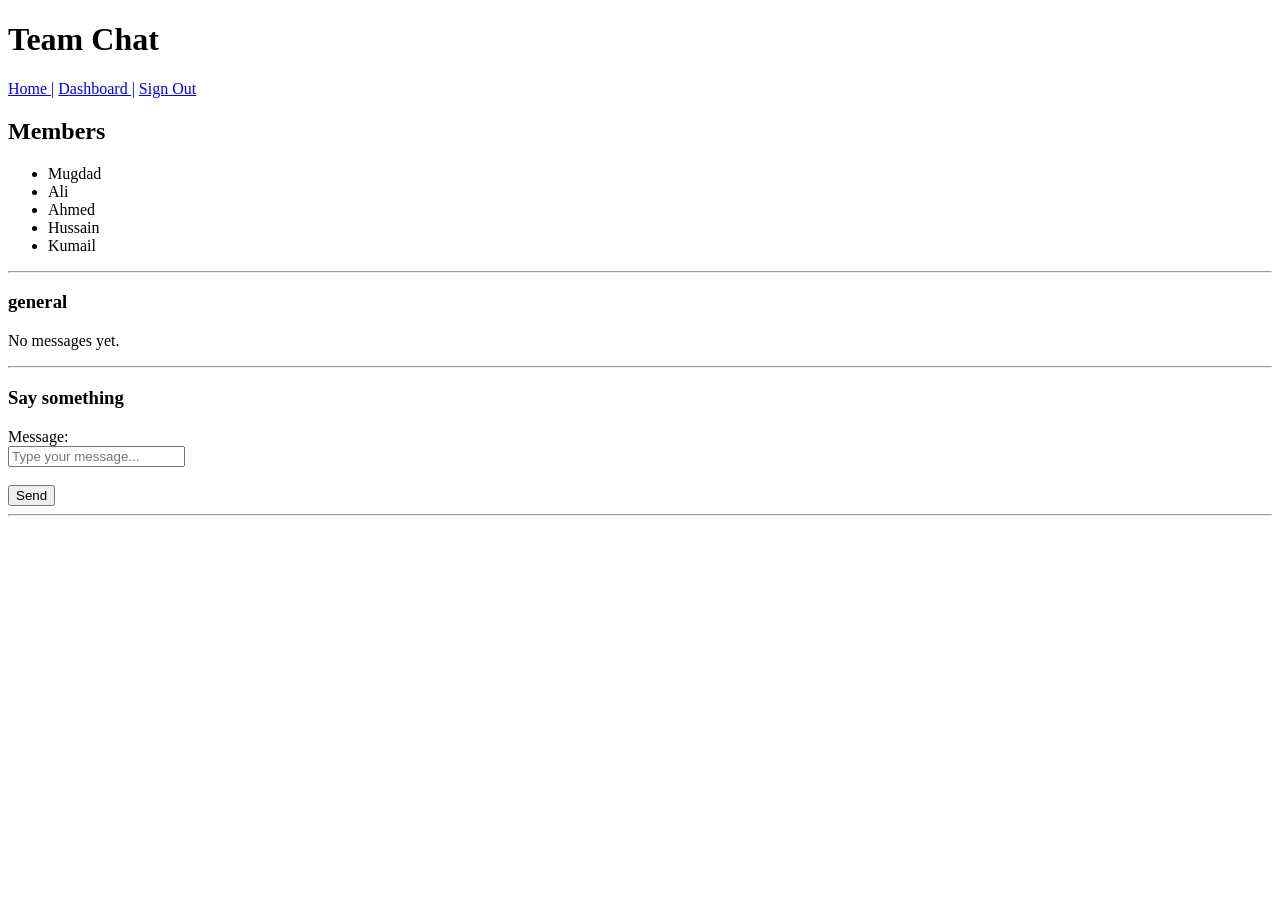
==== chat.html @ 4ef93382 "docs: warn that auth forms must move to POST, fix nav + README drift The signin form uses method="ge" ====
<!DOCTYPE html>
<html lang="en">
<head>
    <meta charset="UTF-8">
    <title>Project Management - Team Chat</title>
</head>
<body>
    <header>
        <h1>Team Chat</h1>
        <nav>
<a href="home.html">Home |</a>
<a href="dashboard.html">Dashboard |</a>
<a href="index.html">Sign Out</a>
        </nav>
    </header>

    <main>
        <section>
            <h2>Members</h2>
            <ul>
                <li>Mugdad</li>
                <li>Ali</li>
                <li>Ahmed</li>
                <li>Hussain</li>
                <li>Kumail</li>
            </ul>
        </section>

        <hr>

        <section>
            <h3>general</h3>
            <p>No messages yet.</p>
        </section>

        <hr>

        <section>
            <h3>Say something</h3>
            <form action="chat.html" method="get">
                <label for="msg">Message:</label><br>
                <input type="text" id="msg" name="msg" required placeholder="Type your message..."><br><br>
                <input type="submit" value="Send">
            </form>
        </section>
    </main>

    <footer>
        <hr>
    </footer>
</body>
</html>
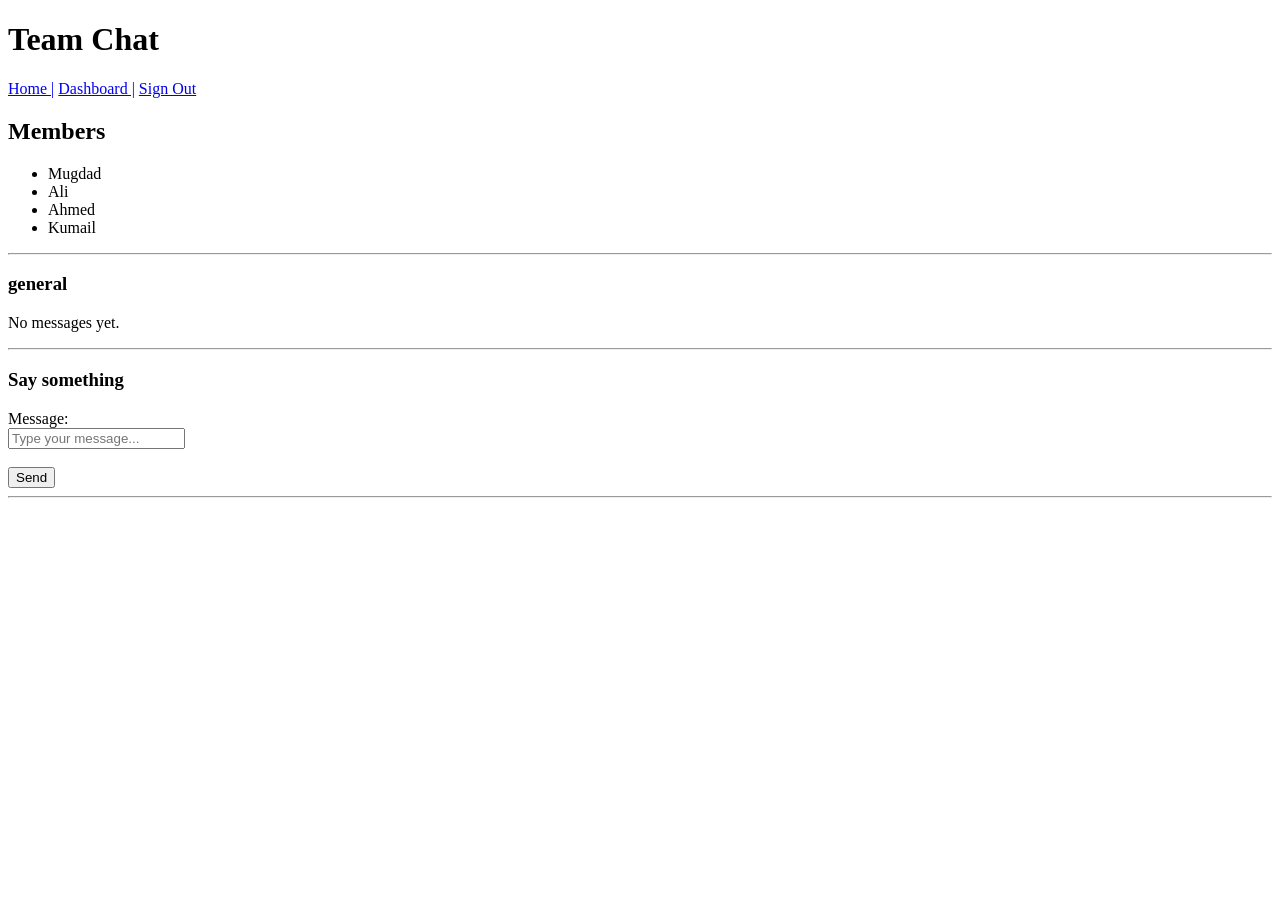
==== commit 2a092515: "docs: start M2/M3 and drop one member from the markup" ====
--- a/chat.html
+++ b/chat.html
@@ -21,7 +21,6 @@
                 <li>Mugdad</li>
                 <li>Ali</li>
                 <li>Ahmed</li>
-                <li>Hussain</li>
                 <li>Kumail</li>
             </ul>
         </section>
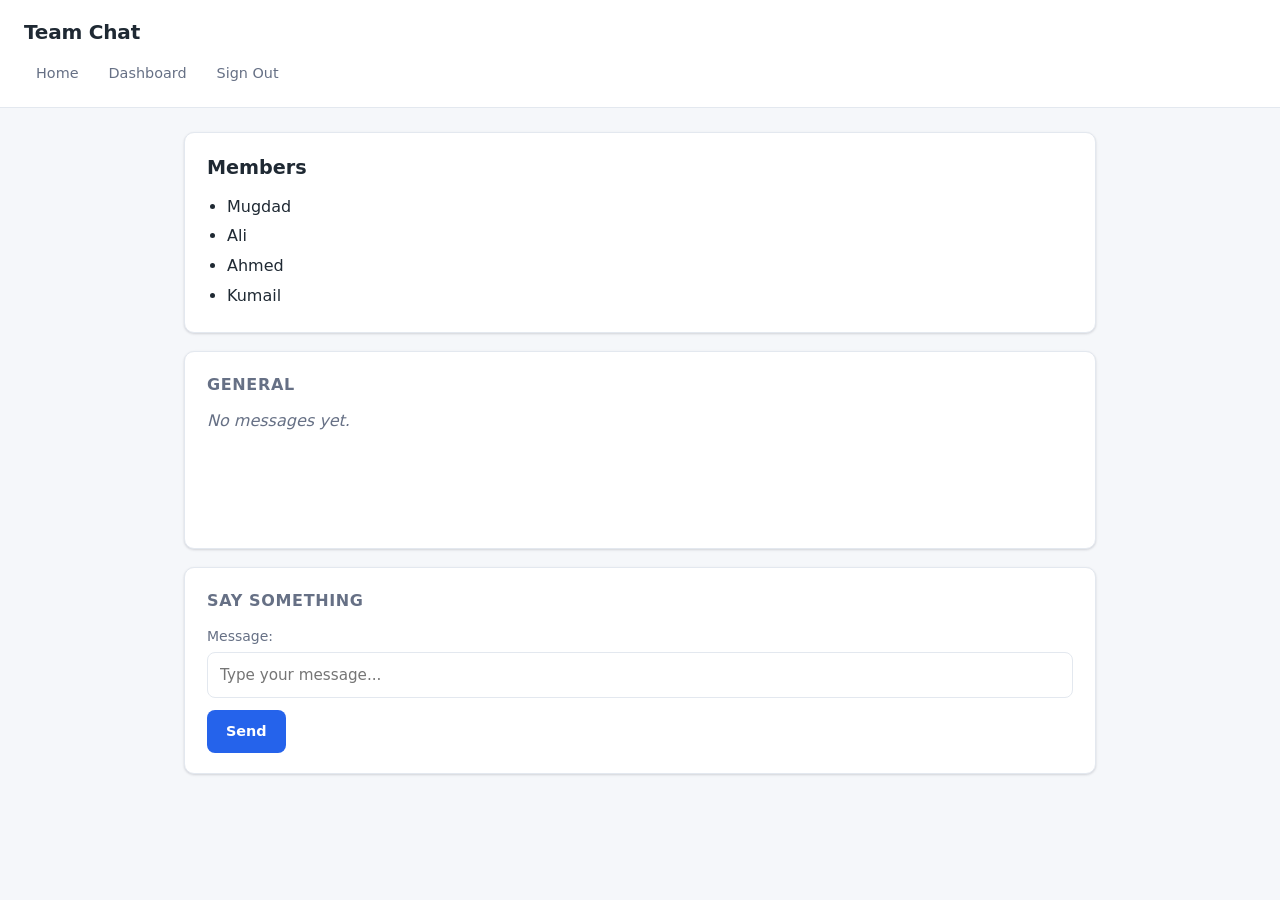
==== commit 6654f648: "feat: add shared stylesheet and vanilla js behaviours (M2+M3)" ====
--- a/chat.html
+++ b/chat.html
@@ -3,13 +3,15 @@
 <head>
     <meta charset="UTF-8">
     <title>Project Management - Team Chat</title>
+    <link rel="stylesheet" href="css/style.css">
+    <script src="js/app.js" defer></script>
 </head>
 <body>
     <header>
         <h1>Team Chat</h1>
         <nav>
-<a href="home.html">Home |</a>
-<a href="dashboard.html">Dashboard |</a>
+<a href="home.html">Home</a>
+<a href="dashboard.html">Dashboard</a>
 <a href="index.html">Sign Out</a>
         </nav>
     </header>
@@ -29,14 +31,14 @@
 
         <section>
             <h3>general</h3>
-            <p>No messages yet.</p>
+            <div id="feed" class="feed"><p class="empty">No messages yet.</p></div>
         </section>
 
         <hr>
 
         <section>
             <h3>Say something</h3>
-            <form action="chat.html" method="get">
+            <form id="chat-form" action="chat.html" method="get">
                 <label for="msg">Message:</label><br>
                 <input type="text" id="msg" name="msg" required placeholder="Type your message..."><br><br>
                 <input type="submit" value="Send">
--- a/css/style.css
+++ b/css/style.css
@@ -0,0 +1,448 @@
+/* Project Management Site — shared stylesheet
+   M2 (CSS) milestone. One file, no framework, no build step. */
+
+:root {
+    --bg: #f5f7fa;
+    --surface: #ffffff;
+    --text: #1f2933;
+    --muted: #667085;
+    --border: #e3e8ef;
+    --accent: #2563eb;
+    --accent-dark: #1d4ed8;
+    --accent-soft: #eaf0ff;
+    --ok: #15803d;
+    --ok-soft: #e7f6ec;
+    --warn: #b45309;
+    --warn-soft: #fdf3e3;
+    --danger: #b42318;
+    --radius: 10px;
+    --shadow: 0 1px 2px rgba(16, 24, 40, .06), 0 1px 3px rgba(16, 24, 40, .10);
+}
+
+* {
+    box-sizing: border-box;
+}
+
+html {
+    -webkit-text-size-adjust: 100%;
+}
+
+body {
+    margin: 0;
+    background: var(--bg);
+    color: var(--text);
+    font-family: system-ui, -apple-system, "Segoe UI", Roboto, Arial, sans-serif;
+    font-size: 16px;
+    line-height: 1.6;
+}
+
+/* ---------- header and navigation ---------- */
+
+header {
+    background: var(--surface);
+    border-bottom: 1px solid var(--border);
+    padding: 16px 24px;
+}
+
+header h1 {
+    margin: 0 0 8px;
+    font-size: 1.25rem;
+    letter-spacing: -.01em;
+}
+
+nav {
+    display: flex;
+    flex-wrap: wrap;
+    gap: 6px;
+}
+
+nav a {
+    display: inline-block;
+    padding: 6px 12px;
+    border-radius: 999px;
+    color: var(--muted);
+    text-decoration: none;
+    font-size: .9rem;
+    font-weight: 500;
+    transition: background .15s, color .15s;
+}
+
+nav a:hover {
+    background: var(--accent-soft);
+    color: var(--accent-dark);
+}
+
+nav a[aria-current="page"] {
+    background: var(--accent);
+    color: #fff;
+}
+
+/* ---------- page shell ---------- */
+
+main {
+    max-width: 960px;
+    margin: 0 auto;
+    padding: 24px;
+}
+
+section {
+    background: var(--surface);
+    border: 1px solid var(--border);
+    border-radius: var(--radius);
+    box-shadow: var(--shadow);
+    padding: 20px 22px;
+    margin-bottom: 18px;
+}
+
+h2 {
+    margin: 0 0 10px;
+    font-size: 1.2rem;
+}
+
+h3 {
+    margin: 0 0 10px;
+    font-size: 1rem;
+    color: var(--muted);
+    text-transform: uppercase;
+    letter-spacing: .04em;
+}
+
+p {
+    margin: 0 0 10px;
+}
+
+p:last-child,
+ul:last-child {
+    margin-bottom: 0;
+}
+
+/* section dividers are structural, the cards already separate content */
+hr {
+    display: none;
+}
+
+a {
+    color: var(--accent);
+}
+
+a:hover {
+    color: var(--accent-dark);
+}
+
+/* ---------- lists ---------- */
+
+ul {
+    margin: 0 0 10px;
+    padding-left: 20px;
+}
+
+li {
+    margin-bottom: 4px;
+}
+
+.notifications li,
+.quick-actions li {
+    list-style: none;
+    display: flex;
+    align-items: center;
+    justify-content: space-between;
+    gap: 12px;
+    padding: 8px 0;
+    border-bottom: 1px solid var(--border);
+}
+
+.notifications li:last-child,
+.quick-actions li:last-child {
+    border-bottom: 0;
+}
+
+.notifications li.is-read {
+    color: var(--muted);
+    text-decoration: line-through;
+}
+
+/* ---------- forms ---------- */
+
+fieldset {
+    border: 0;
+    padding: 0;
+    margin: 0 0 18px;
+}
+
+legend {
+    font-weight: 600;
+    font-size: .95rem;
+    padding: 0;
+    margin-bottom: 10px;
+}
+
+/* the mockup uses <br> for layout; the stylesheet owns spacing now */
+form br {
+    display: none;
+}
+
+form label {
+    display: block;
+    font-size: .875rem;
+    font-weight: 500;
+    color: var(--muted);
+    margin: 12px 0 4px;
+}
+
+input[type="text"],
+input[type="email"],
+input[type="password"],
+input[type="search"],
+select,
+textarea {
+    width: 100%;
+    padding: 10px 12px;
+    font: inherit;
+    font-size: .95rem;
+    color: var(--text);
+    background: #fff;
+    border: 1px solid var(--border);
+    border-radius: 8px;
+    transition: border-color .15s, box-shadow .15s;
+}
+
+input:focus,
+select:focus,
+textarea:focus {
+    outline: none;
+    border-color: var(--accent);
+    box-shadow: 0 0 0 3px rgba(37, 99, 235, .18);
+}
+
+input[type="submit"],
+input[type="reset"],
+button,
+.btn {
+    display: inline-block;
+    font: inherit;
+    font-size: .9rem;
+    font-weight: 600;
+    padding: 9px 18px;
+    margin: 12px 8px 0 0;
+    border-radius: 8px;
+    border: 1px solid transparent;
+    cursor: pointer;
+    text-decoration: none;
+    transition: background .15s, border-color .15s, color .15s;
+}
+
+input[type="submit"],
+button,
+.btn {
+    background: var(--accent);
+    color: #fff;
+}
+
+input[type="submit"]:hover,
+button:hover,
+.btn:hover {
+    background: var(--accent-dark);
+}
+
+input[type="reset"],
+.btn-secondary {
+    background: #fff;
+    color: var(--text);
+    border-color: var(--border);
+}
+
+input[type="reset"]:hover,
+.btn-secondary:hover {
+    background: #f2f4f7;
+}
+
+.btn-small {
+    padding: 4px 10px;
+    font-size: .78rem;
+    margin: 0;
+}
+
+/* inline validation messages */
+.field-error {
+    display: block;
+    margin-top: 4px;
+    font-size: .8rem;
+    color: var(--danger);
+}
+
+input.is-invalid,
+select.is-invalid {
+    border-color: var(--danger);
+}
+
+/* ---------- tables ---------- */
+
+.table-wrap {
+    overflow-x: auto;
+}
+
+table {
+    width: 100%;
+    border-collapse: collapse;
+    font-size: .9rem;
+}
+
+th,
+td {
+    text-align: left;
+    padding: 10px 12px;
+    border-bottom: 1px solid var(--border);
+    white-space: nowrap;
+}
+
+th {
+    font-size: .78rem;
+    text-transform: uppercase;
+    letter-spacing: .04em;
+    color: var(--muted);
+    background: #f9fafb;
+}
+
+tbody tr:hover {
+    background: #f9fafb;
+}
+
+/* progress bars drawn by js/app.js */
+.progress {
+    display: flex;
+    align-items: center;
+    gap: 8px;
+    min-width: 120px;
+}
+
+.progress-track {
+    flex: 1;
+    height: 8px;
+    background: #eef1f6;
+    border-radius: 999px;
+    overflow: hidden;
+}
+
+.progress-fill {
+    height: 100%;
+    width: 0;
+    background: var(--accent);
+    border-radius: 999px;
+    transition: width .4s ease;
+}
+
+.progress-fill.is-done {
+    background: var(--ok);
+}
+
+.progress-value {
+    font-size: .78rem;
+    color: var(--muted);
+    min-width: 34px;
+    text-align: right;
+}
+
+/* stat list on the dashboard */
+.stats {
+    display: grid;
+    grid-template-columns: repeat(auto-fit, minmax(150px, 1fr));
+    gap: 12px;
+    list-style: none;
+    padding: 0;
+    margin: 0;
+}
+
+.stats li {
+    background: #f9fafb;
+    border: 1px solid var(--border);
+    border-radius: 8px;
+    padding: 12px;
+    margin: 0;
+    font-size: .85rem;
+    color: var(--muted);
+}
+
+.stats strong {
+    display: block;
+    font-size: 1.4rem;
+    color: var(--text);
+}
+
+/* ---------- chat ---------- */
+
+.feed {
+    display: flex;
+    flex-direction: column;
+    gap: 10px;
+    min-height: 120px;
+}
+
+.message {
+    background: #f9fafb;
+    border: 1px solid var(--border);
+    border-radius: 8px;
+    padding: 8px 12px;
+    max-width: 80%;
+}
+
+.message .meta {
+    display: block;
+    font-size: .72rem;
+    color: var(--muted);
+    margin-bottom: 2px;
+}
+
+.message.is-mine {
+    align-self: flex-end;
+    background: var(--accent-soft);
+    border-color: #c7d7ff;
+}
+
+.empty {
+    color: var(--muted);
+    font-style: italic;
+}
+
+/* ---------- footer ---------- */
+
+footer {
+    max-width: 960px;
+    margin: 0 auto;
+    padding: 8px 24px 32px;
+    color: var(--muted);
+    font-size: .82rem;
+    text-align: center;
+}
+
+footer hr {
+    display: none;
+}
+
+footer a {
+    color: var(--muted);
+}
+
+/* ---------- small screens ---------- */
+
+@media (max-width: 640px) {
+    header {
+        padding: 14px 16px;
+    }
+
+    main {
+        padding: 16px;
+    }
+
+    section {
+        padding: 16px;
+        border-radius: 8px;
+    }
+
+    nav a {
+        padding: 5px 10px;
+    }
+
+    .message {
+        max-width: 100%;
+    }
+}
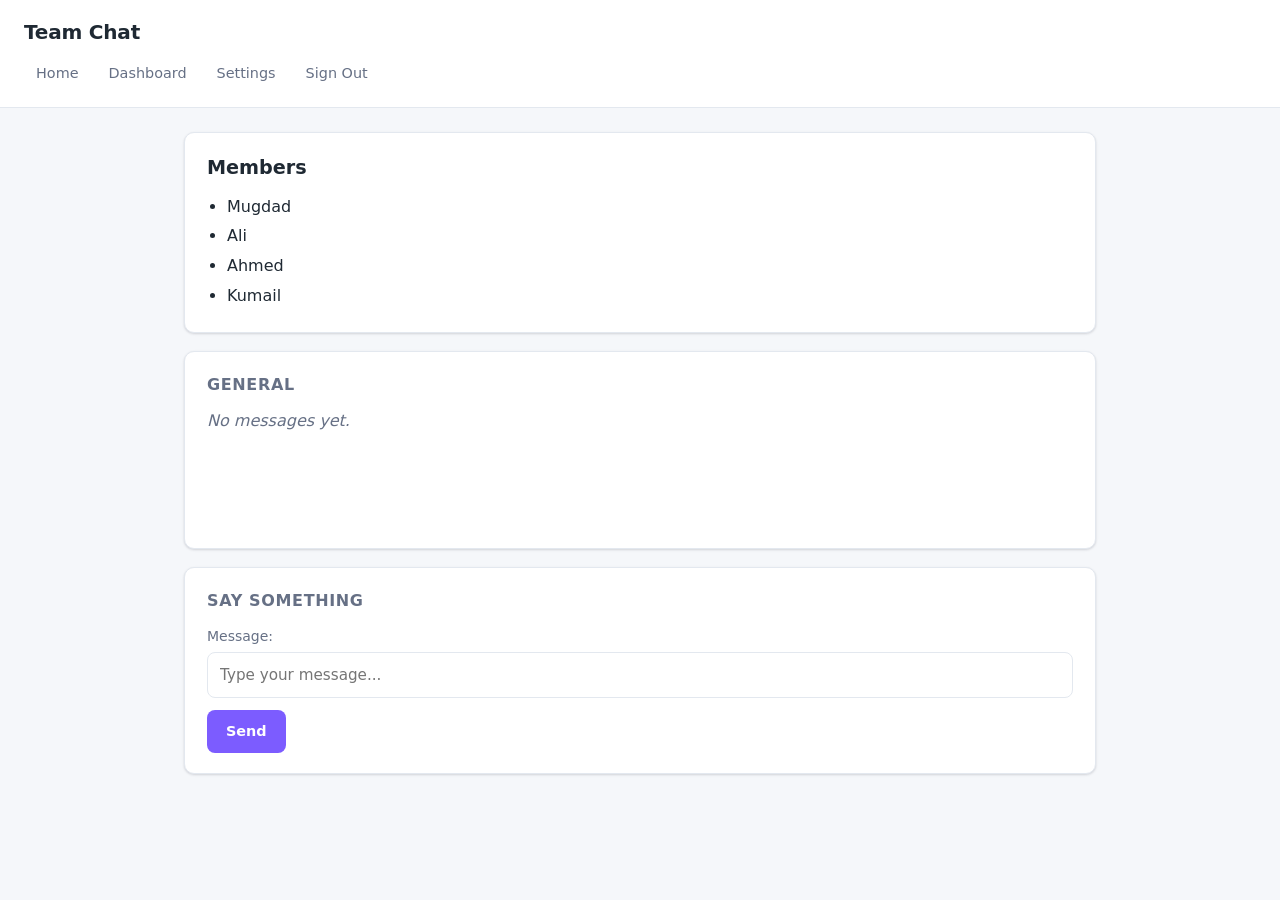
==== commit 6d609b38: "home re write" ====
--- a/chat.html
+++ b/chat.html
@@ -12,6 +12,7 @@
         <nav>
 <a href="home.html">Home</a>
 <a href="dashboard.html">Dashboard</a>
+<a href="settings.html">Settings</a>
 <a href="index.html">Sign Out</a>
         </nav>
     </header>
@@ -38,7 +39,7 @@
 
         <section>
             <h3>Say something</h3>
-            <form id="chat-form" action="chat.html" method="get">
+            <form id="chat-form" action="chat.html" method="get" novalidate>
                 <label for="msg">Message:</label><br>
                 <input type="text" id="msg" name="msg" required placeholder="Type your message..."><br><br>
                 <input type="submit" value="Send">
--- a/css/style.css
+++ b/css/style.css
@@ -7,9 +7,9 @@
     --text: #1f2933;
     --muted: #667085;
     --border: #e3e8ef;
-    --accent: #2563eb;
-    --accent-dark: #1d4ed8;
-    --accent-soft: #eaf0ff;
+    --accent: #7c5cff;
+    --accent-dark: #6841e8;
+    --accent-soft: #f0ebff;
     --ok: #15803d;
     --ok-soft: #e7f6ec;
     --warn: #b45309;
@@ -375,9 +375,13 @@
     flex-direction: column;
     gap: 10px;
     min-height: 120px;
+    max-height: 340px;
+    overflow-y: auto;
+    padding-right: 4px;
 }
 
 .message {
+    flex: 0 0 auto;
     background: #f9fafb;
     border: 1px solid var(--border);
     border-radius: 8px;
@@ -395,7 +399,7 @@
 .message.is-mine {
     align-self: flex-end;
     background: var(--accent-soft);
-    border-color: #c7d7ff;
+    border-color: #d9c9ff;
 }
 
 .empty {
@@ -446,3 +450,706 @@
         max-width: 100%;
     }
 }
+
+/* ---------- home: backgrounds and dashboard-on-home layout ---------- */
+
+body.home-page {
+    background-color: #f5f8ff;
+    background-image:
+        repeating-linear-gradient(135deg, rgba(255, 255, 255, .55) 0 1px, transparent 1px 26px),
+        radial-gradient(circle at 10% 12%, rgba(124, 92, 255, .16), transparent 34rem),
+        radial-gradient(circle at 92% 4%, rgba(219, 39, 119, .10), transparent 30rem),
+        linear-gradient(135deg, #f6f3ff 0%, #f8fafc 45%, #fdf2f8 100%);
+    background-attachment: fixed;
+}
+
+body.home-page header {
+    position: sticky;
+    top: 0;
+    z-index: 10;
+    background: rgba(255, 255, 255, .86);
+    backdrop-filter: blur(10px);
+    border-bottom-color: rgba(255, 255, 255, .8);
+}
+
+.role-badge {
+    display: inline-block;
+    margin-left: 8px;
+    padding: 2px 10px;
+    border-radius: 999px;
+    background: var(--accent-soft);
+    color: var(--accent-dark);
+    font-size: .7rem;
+    font-weight: 700;
+    text-transform: uppercase;
+    letter-spacing: .06em;
+    vertical-align: middle;
+}
+
+.home-main {
+    max-width: 1200px;
+}
+
+.hero {
+    position: relative;
+    overflow: hidden;
+    padding: 34px 36px;
+    margin-bottom: 20px;
+    border: 0;
+    border-radius: 18px;
+    color: #fff;
+    background: linear-gradient(120deg, #4c1d95 0%, #7c3aed 55%, #db2777 100%);
+    box-shadow: 0 18px 40px rgba(76, 29, 149, .24);
+}
+
+.hero::after {
+    content: "";
+    position: absolute;
+    inset: 0;
+    background-image: radial-gradient(rgba(255, 255, 255, .28) 1px, transparent 1px);
+    background-size: 18px 18px;
+    opacity: .4;
+    pointer-events: none;
+}
+
+.hero > * {
+    position: relative;
+    z-index: 1;
+}
+
+.hero h2 {
+    margin: 4px 0 8px;
+    font-size: clamp(1.6rem, 4vw, 2.3rem);
+}
+
+.hero p {
+    max-width: 62ch;
+    color: rgba(255, 255, 255, .9);
+}
+
+.eyebrow {
+    margin: 0;
+    font-size: .72rem;
+    font-weight: 700;
+    text-transform: uppercase;
+    letter-spacing: .16em;
+    opacity: .8;
+}
+
+.hero .btn-secondary {
+    background: rgba(255, 255, 255, .14);
+    border-color: rgba(255, 255, 255, .5);
+    color: #fff;
+}
+
+.hero .btn-secondary:hover {
+    background: rgba(255, 255, 255, .26);
+}
+
+.home-grid {
+    display: grid;
+    grid-template-columns: minmax(0, 1.55fr) minmax(300px, 1fr);
+    gap: 20px;
+    align-items: start;
+}
+
+.home-col {
+    display: flex;
+    flex-direction: column;
+    gap: 20px;
+}
+
+.home-grid section {
+    margin-bottom: 0;
+}
+
+.card-head {
+    display: flex;
+    align-items: center;
+    justify-content: space-between;
+    flex-wrap: wrap;
+    gap: 10px;
+    margin-bottom: 14px;
+}
+
+.card-head h3 {
+    margin: 0;
+}
+
+.card-head > a {
+    font-size: .82rem;
+    font-weight: 600;
+    text-decoration: none;
+}
+
+.updates-actions {
+    margin-top: 18px;
+    padding-top: 14px;
+    border-top: 1px solid var(--border);
+}
+
+.chat-form {
+    display: flex;
+    gap: 8px;
+    margin-top: 14px;
+}
+
+.chat-form input {
+    flex: 1 1 auto;
+    min-width: 0;
+}
+
+.chat-form button {
+    flex: 0 0 auto;
+    margin: 0;
+}
+
+.sr-only {
+    position: absolute;
+    width: 1px;
+    height: 1px;
+    padding: 0;
+    margin: -1px;
+    overflow: hidden;
+    clip: rect(0, 0, 0, 0);
+    white-space: nowrap;
+    border: 0;
+}
+
+.role-switch {
+    display: inline-flex;
+    gap: 2px;
+    padding: 3px;
+    border-radius: 999px;
+    background: #eef1f6;
+}
+
+.role-btn {
+    margin: 0;
+    padding: 4px 12px;
+    border: 0;
+    border-radius: 999px;
+    background: transparent;
+    color: var(--muted);
+    font-size: .78rem;
+    font-weight: 600;
+}
+
+.role-btn:hover {
+    background: rgba(255, 255, 255, .7);
+    color: var(--accent-dark);
+}
+
+.role-btn.is-active {
+    background: #fff;
+    color: var(--accent-dark);
+    box-shadow: var(--shadow);
+}
+
+.demo-note {
+    margin: -4px 0 14px;
+    font-size: .78rem;
+    color: var(--muted);
+}
+
+.locked-note {
+    padding: 10px 12px;
+    border-radius: 8px;
+    background: var(--warn-soft);
+    color: var(--warn);
+    font-size: .85rem;
+}
+
+.inline-note {
+    margin: 10px 0 0;
+    font-size: .82rem;
+    color: var(--ok);
+}
+
+.member-list {
+    list-style: none;
+    padding: 0;
+    margin: 14px 0 0;
+}
+
+.member-list li {
+    display: flex;
+    align-items: center;
+    justify-content: space-between;
+    gap: 10px;
+    margin: 0;
+    padding: 8px 0;
+    border-bottom: 1px solid var(--border);
+}
+
+.member-list li:last-child {
+    border-bottom: 0;
+}
+
+.tag {
+    padding: 2px 9px;
+    border-radius: 999px;
+    background: var(--accent-soft);
+    color: var(--accent-dark);
+    font-size: .7rem;
+    font-weight: 700;
+    text-transform: uppercase;
+    letter-spacing: .05em;
+}
+
+.tag.owner {
+    background: #f3e8ff;
+    color: #7e22ce;
+}
+
+[hidden] {
+    display: none !important;
+}
+
+@media (max-width: 900px) {
+    .home-grid {
+        grid-template-columns: 1fr;
+    }
+}
+
+@media (max-width: 640px) {
+    .hero {
+        padding: 24px 20px;
+        border-radius: 12px;
+    }
+
+    .home-grid,
+    .home-col {
+        gap: 14px;
+    }
+
+    .chat-form {
+        flex-wrap: wrap;
+    }
+
+    .chat-form button {
+        width: 100%;
+    }
+}
+
+/* ---------- settings: theme switch ---------- */
+
+.settings-card {
+    max-width: 640px;
+}
+
+.settings-card > p {
+    color: var(--muted);
+}
+
+.theme-switch {
+    display: inline-flex;
+    gap: 6px;
+    padding: 5px;
+    margin: 6px 0 14px;
+    border-radius: 12px;
+    background: #eef1f6;
+}
+
+.theme-btn {
+    margin: 0;
+    padding: 9px 20px;
+    border: 1px solid transparent;
+    border-radius: 8px;
+    background: transparent;
+    color: var(--muted);
+    font-size: .9rem;
+    font-weight: 600;
+}
+
+.theme-btn:hover {
+    background: rgba(255, 255, 255, .7);
+    color: var(--accent-dark);
+}
+
+.theme-btn.is-active {
+    background: var(--surface);
+    border-color: var(--border);
+    color: var(--accent-dark);
+    box-shadow: var(--shadow);
+}
+
+/* ---------- dark theme: reuse the same tokens ---------- */
+
+body[data-theme="dark"] {
+    --bg: #0b1220;
+    --surface: #141d2e;
+    --text: #e6edf7;
+    --muted: #9aa8bd;
+    --border: #27334a;
+    --accent: #a78bfa;
+    --accent-dark: #c4b5fd;
+    --accent-soft: #2a2150;
+    --ok: #4ade80;
+    --ok-soft: #14301f;
+    --warn: #fbbf24;
+    --warn-soft: #35280d;
+    --danger: #f87171;
+    --shadow: 0 1px 2px rgba(0, 0, 0, .3), 0 8px 24px rgba(0, 0, 0, .18);
+}
+
+body[data-theme="dark"] input[type="text"],
+body[data-theme="dark"] input[type="email"],
+body[data-theme="dark"] input[type="password"],
+body[data-theme="dark"] input[type="search"],
+body[data-theme="dark"] select,
+body[data-theme="dark"] textarea {
+    background: #111c2e;
+    border-color: #2a3852;
+    color: var(--text);
+}
+
+body[data-theme="dark"] input[type="reset"],
+body[data-theme="dark"] .btn-secondary {
+    background: #1b273b;
+    color: var(--text);
+    border-color: #2a3852;
+}
+
+body[data-theme="dark"] input[type="reset"]:hover,
+body[data-theme="dark"] .btn-secondary:hover {
+    background: #24324a;
+}
+
+body[data-theme="dark"] table th,
+body[data-theme="dark"] tbody tr:hover,
+body[data-theme="dark"] .stats li,
+body[data-theme="dark"] .message {
+    background: #1a2539;
+}
+
+body[data-theme="dark"] .progress-track,
+body[data-theme="dark"] .role-switch,
+body[data-theme="dark"] .theme-switch {
+    background: #1f2b40;
+}
+
+body[data-theme="dark"] .message.is-mine {
+    background: #172b4d;
+    border-color: #4c3d7a;
+}
+
+body[data-theme="dark"] .role-btn.is-active,
+body[data-theme="dark"] .theme-btn.is-active,
+body[data-theme="dark"] .role-btn:hover,
+body[data-theme="dark"] .theme-btn:hover {
+    background: #26344a;
+    color: #dbeafe;
+}
+
+body[data-theme="dark"] .tag.owner {
+    background: #34264d;
+    color: #e9d5ff;
+}
+
+body[data-theme="dark"] .hero {
+    background: linear-gradient(120deg, #2e1065 0%, #6d28d9 55%, #9d174d 100%);
+}
+
+body[data-theme="dark"].home-page {
+    background-color: #0b1220;
+    background-image:
+        repeating-linear-gradient(135deg, rgba(255, 255, 255, .03) 0 1px, transparent 1px 26px),
+        radial-gradient(circle at 10% 12%, rgba(167, 139, 250, .16), transparent 34rem),
+        radial-gradient(circle at 92% 4%, rgba(219, 39, 119, .10), transparent 30rem),
+        linear-gradient(135deg, #0b1220 0%, #141026 45%, #1c1020 100%);
+}
+
+body[data-theme="dark"].home-page header {
+    background: rgba(20, 29, 46, .88);
+    border-bottom-color: rgba(255, 255, 255, .08);
+}
+
+/* ---------- workspace shell: sidebar + topbar ---------- */
+
+.app-shell {
+    display: flex;
+    min-height: 100vh;
+}
+
+.sidebar {
+    flex: 0 0 240px;
+    width: 240px;
+    display: flex;
+    flex-direction: column;
+    gap: 18px;
+    padding: 20px 14px;
+    background: linear-gradient(180deg, #241547 0%, #150e29 100%);
+    color: #efe9ff;
+}
+
+.workspace {
+    display: flex;
+    align-items: center;
+    gap: 10px;
+    padding: 8px;
+    border-radius: 10px;
+    background: rgba(255, 255, 255, .07);
+}
+
+.workspace-mark {
+    flex: 0 0 auto;
+    display: grid;
+    place-items: center;
+    width: 36px;
+    height: 36px;
+    border-radius: 9px;
+    background: linear-gradient(135deg, #8b5cf6, #ec4899);
+    color: #fff;
+    font-size: .85rem;
+    font-weight: 800;
+}
+
+.workspace-name {
+    min-width: 0;
+    font-size: .9rem;
+    font-weight: 700;
+    line-height: 1.2;
+}
+
+.workspace-name small {
+    display: block;
+    font-size: .72rem;
+    font-weight: 500;
+    color: #b9a8dd;
+}
+
+.side-nav {
+    display: flex;
+    flex-direction: column;
+    gap: 4px;
+}
+
+.side-nav a {
+    display: flex;
+    align-items: center;
+    gap: 10px;
+    padding: 9px 12px;
+    border-radius: 8px;
+    color: #cbbde9;
+    font-size: .9rem;
+    font-weight: 500;
+    text-decoration: none;
+}
+
+.side-nav a::before {
+    content: "";
+    flex: 0 0 auto;
+    width: 9px;
+    height: 9px;
+    border: 2px solid currentColor;
+    border-radius: 3px;
+    opacity: .75;
+}
+
+.side-nav a:hover {
+    background: rgba(255, 255, 255, .08);
+    color: #fff;
+}
+
+.side-nav a[aria-current="page"] {
+    background: linear-gradient(90deg, #7c5cff, #a855f7);
+    color: #fff;
+    box-shadow: 0 6px 16px rgba(124, 92, 255, .35);
+}
+
+.sidebar-foot {
+    margin-top: auto;
+}
+
+.sidebar-foot a {
+    padding: 8px 12px;
+    border-radius: 8px;
+    color: #b9a8dd;
+    font-size: .85rem;
+    text-decoration: none;
+}
+
+.sidebar-foot a:hover {
+    background: rgba(255, 255, 255, .08);
+    color: #fff;
+}
+
+.app-body {
+    flex: 1 1 auto;
+    min-width: 0;
+}
+
+.topbar {
+    position: sticky;
+    top: 0;
+    z-index: 10;
+    display: flex;
+    align-items: center;
+    justify-content: space-between;
+    flex-wrap: wrap;
+    gap: 12px;
+    padding: 14px 26px;
+}
+
+.topbar h1 {
+    margin: 0;
+    font-size: 1rem;
+}
+
+.topbar-actions {
+    display: flex;
+    align-items: center;
+    gap: 12px;
+}
+
+.search-pill {
+    padding: 7px 14px;
+    border: 1px solid var(--border);
+    border-radius: 999px;
+    background: var(--bg);
+    color: var(--muted);
+    font-size: .85rem;
+}
+
+.topbar .btn-small {
+    margin: 0;
+}
+
+.avatar {
+    display: grid;
+    place-items: center;
+    width: 34px;
+    height: 34px;
+    border-radius: 50%;
+    background: linear-gradient(135deg, #8b5cf6, #ec4899);
+    color: #fff;
+    font-size: .85rem;
+    font-weight: 700;
+    text-decoration: none;
+}
+
+/* compact priority list with status pills */
+
+.task-cards {
+    list-style: none;
+    padding: 0;
+    margin: 0;
+}
+
+.task-card {
+    display: flex;
+    align-items: center;
+    flex-wrap: wrap;
+    gap: 10px 12px;
+    margin: 0;
+    padding: 11px 0;
+    border-bottom: 1px solid var(--border);
+}
+
+.task-card:last-child {
+    border-bottom: 0;
+}
+
+.task-check {
+    flex: 0 0 auto;
+    width: 18px;
+    height: 18px;
+    border: 2px solid var(--border);
+    border-radius: 50%;
+}
+
+.task-card.is-complete .task-check {
+    position: relative;
+    border-color: var(--ok);
+    background: var(--ok);
+}
+
+.task-card.is-complete .task-check::after {
+    content: "\2713";
+    position: absolute;
+    inset: 0;
+    color: #fff;
+    font-size: 11px;
+    line-height: 14px;
+    text-align: center;
+}
+
+.task-card > div {
+    flex: 1 1 180px;
+    min-width: 0;
+}
+
+.task-card strong {
+    display: block;
+    font-size: .9rem;
+}
+
+.task-card small {
+    display: block;
+    font-size: .75rem;
+    color: var(--muted);
+}
+
+.status,
+.priority {
+    display: inline-flex;
+    align-items: center;
+    padding: 3px 10px;
+    border-radius: 999px;
+    font-size: .7rem;
+    font-weight: 800;
+    letter-spacing: .04em;
+    text-transform: uppercase;
+    white-space: nowrap;
+}
+
+.status.todo { background: #eef1f6; color: #667085; }
+.status.progress { background: #fef0cf; color: #b45309; }
+.status.done { background: var(--ok-soft); color: var(--ok); }
+.priority.high { background: #ffe4e6; color: #be123c; }
+.priority.medium { background: #fef3c7; color: #b45309; }
+.priority.low { background: #e0f2fe; color: #0369a1; }
+
+.date-chip {
+    display: inline-block;
+    padding: 4px 11px;
+    border-radius: 999px;
+    background: rgba(255, 255, 255, .16);
+    font-size: .75rem;
+    font-weight: 600;
+}
+
+body[data-theme="dark"] .status.todo { background: #263349; color: #b6c2d6; }
+body[data-theme="dark"] .status.progress { background: #3b2f16; color: #fcd34d; }
+body[data-theme="dark"] .status.done { background: #14301f; color: #4ade80; }
+body[data-theme="dark"] .priority.high { background: #461c2b; color: #fda4af; }
+body[data-theme="dark"] .priority.medium { background: #3b2f16; color: #fcd34d; }
+body[data-theme="dark"] .priority.low { background: #123044; color: #7dd3fc; }
+
+@media (max-width: 900px) {
+    .app-shell {
+        display: block;
+    }
+
+    .sidebar {
+        width: auto;
+        flex-direction: row;
+        align-items: center;
+        gap: 12px;
+        padding: 12px 16px;
+        overflow-x: auto;
+    }
+
+    .workspace-name small {
+        display: none;
+    }
+
+    .side-nav {
+        flex-direction: row;
+    }
+
+    .sidebar-foot {
+        margin-top: 0;
+    }
+}
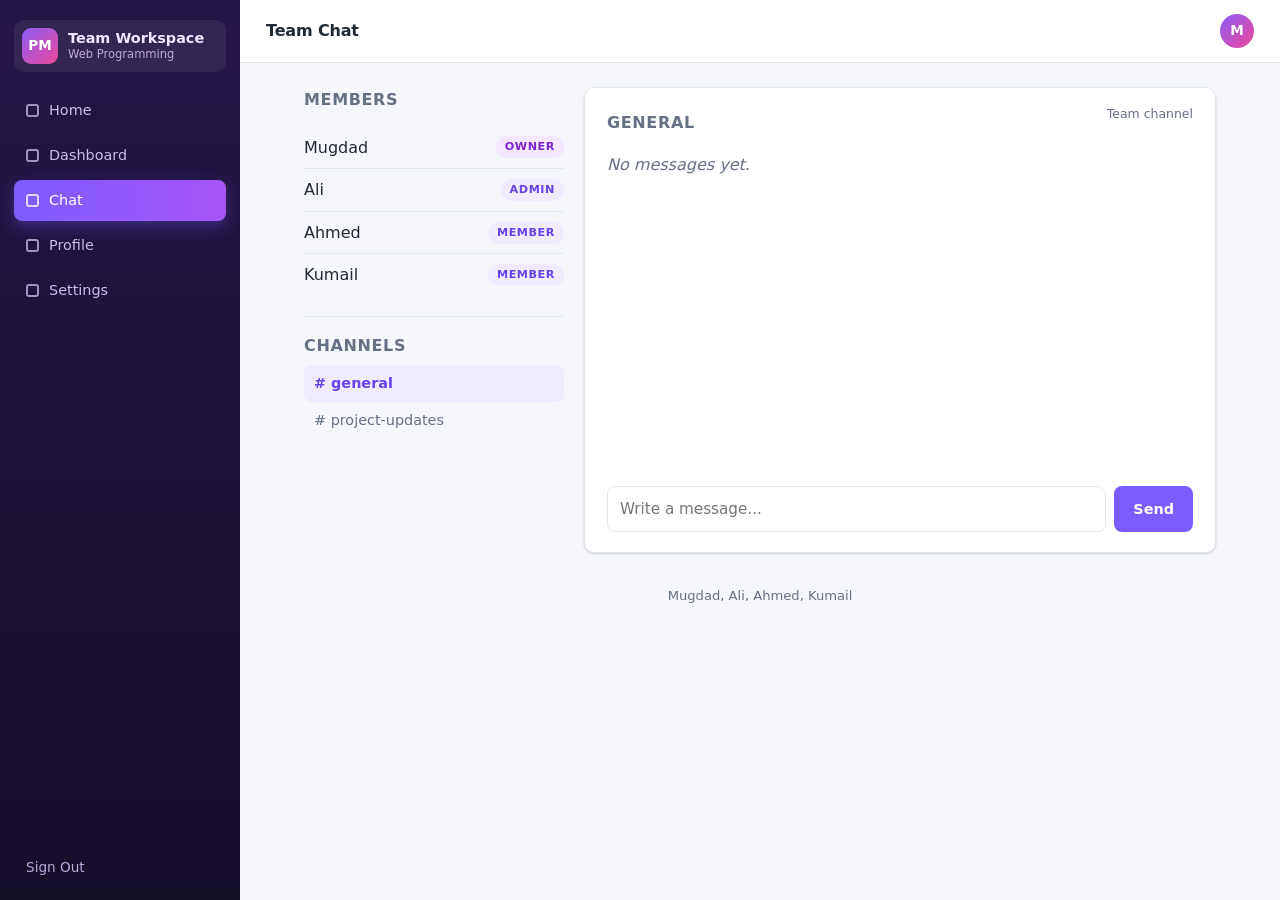
==== commit 73b130ed: "home re write" ====
--- a/chat.html
+++ b/chat.html
@@ -2,53 +2,87 @@
 <html lang="en">
 <head>
     <meta charset="UTF-8">
+    <meta name="viewport" content="width=device-width, initial-scale=1">
     <title>Project Management - Team Chat</title>
     <link rel="stylesheet" href="css/style.css">
     <script src="js/app.js" defer></script>
 </head>
-<body>
-    <header>
-        <h1>Team Chat</h1>
-        <nav>
-<a href="home.html">Home</a>
-<a href="dashboard.html">Dashboard</a>
-<a href="settings.html">Settings</a>
-<a href="index.html">Sign Out</a>
+<body class="app-shell">
+    <aside class="sidebar">
+        <div class="workspace">
+            <span class="workspace-mark">PM</span>
+            <span class="workspace-name">Team Workspace<small>Web Programming</small></span>
+        </div>
+
+        <nav class="side-nav" aria-label="Main">
+            <a href="home.html">Home</a>
+            <a href="dashboard.html">Dashboard</a>
+            <a href="chat.html">Chat</a>
+            <a href="profile.html">Profile</a>
+            <a href="settings.html">Settings</a>
         </nav>
-    </header>
 
-    <main>
-        <section>
-            <h2>Members</h2>
-            <ul>
-                <li>Mugdad</li>
-                <li>Ali</li>
-                <li>Ahmed</li>
-                <li>Kumail</li>
-            </ul>
-        </section>
+        <div class="sidebar-foot">
+            <a href="index.html">Sign Out</a>
+        </div>
+    </aside>
 
-        <hr>
+    <div class="app-body">
+        <header class="topbar">
+            <h1>Team Chat</h1>
+            <div class="topbar-actions">
+                <div class="avatar-menu">
+                    <button type="button" class="avatar" id="avatar-btn" aria-haspopup="menu" aria-expanded="false" aria-controls="avatar-dropdown" aria-label="Account menu">M</button>
+                    <div class="avatar-dropdown" id="avatar-dropdown" role="menu" hidden>
+                        <a href="profile.html" role="menuitem">My Profile</a>
+                        <a href="index.html" role="menuitem">Sign Out</a>
+                    </div>
+                </div>
+            </div>
+        </header>
 
-        <section>
-            <h3>general</h3>
-            <div id="feed" class="feed"><p class="empty">No messages yet.</p></div>
-        </section>
+        <main>
+            <div class="chat-layout">
+                <aside class="card chat-sidebar" aria-labelledby="chat-members-heading">
+                    <div class="card-head">
+                        <h3 id="chat-members-heading">Members</h3>
+                    </div>
+                    <ul class="member-list">
+                        <li><span>Mugdad</span><span class="tag owner">Owner</span></li>
+                        <li><span>Ali</span><span class="tag">Admin</span></li>
+                        <li><span>Ahmed</span><span class="tag">Member</span></li>
+                        <li><span>Kumail</span><span class="tag">Member</span></li>
+                    </ul>
 
-        <hr>
+                    <div class="card-head channel-head">
+                        <h3>Channels</h3>
+                    </div>
+                    <ul class="channel-list">
+                        <li><a class="is-active" href="#general"># general</a></li>
+                        <li><a href="home.html"># project-updates</a></li>
+                    </ul>
+                </aside>
 
-        <section>
-            <h3>Say something</h3>
-            <form id="chat-form" action="chat.html" method="get" novalidate>
-                <label for="msg">Message:</label><br>
-                <input type="text" id="msg" name="msg" required placeholder="Type your message..."><br><br>
-                <input type="submit" value="Send">
-            </form>
-        </section>
-    </main>
+                <section class="card chat-room" aria-labelledby="chat-room-heading">
+                    <div class="card-head">
+                        <h3 id="chat-room-heading">general</h3>
+                        <span class="demo-note">Team channel</span>
+                    </div>
 
-    <footer>
-        <hr>
-    </footer>
+                    <div id="feed" class="feed"><p class="empty">No messages yet.</p></div>
+
+                    <form id="chat-form" class="chat-form" action="chat.html" method="get" novalidate>
+                        <label class="sr-only" for="msg">Message</label>
+                        <input type="text" id="msg" name="msg" required placeholder="Write a message...">
+                        <button type="submit">Send</button>
+                    </form>
+                </section>
+            </div>
+        </main>
+
+        <footer>
+            <p>Mugdad, Ali, Ahmed, Kumail</p>
+        </footer>
+    </div>
 </body>
 </html>
--- a/css/style.css
+++ b/css/style.css
@@ -342,8 +342,9 @@
     text-align: right;
 }
 
-/* stat list on the dashboard */
-.stats {
+/* stat lists on the dashboard and profile */
+.stats,
+.profile-stats {
     display: grid;
     grid-template-columns: repeat(auto-fit, minmax(150px, 1fr));
     gap: 12px;
@@ -352,7 +353,8 @@
     margin: 0;
 }
 
-.stats li {
+.stats li,
+.profile-stats li {
     background: #f9fafb;
     border: 1px solid var(--border);
     border-radius: 8px;
@@ -362,7 +364,8 @@
     color: var(--muted);
 }
 
-.stats strong {
+.stats strong,
+.profile-stats strong {
     display: block;
     font-size: 1.4rem;
     color: var(--text);
@@ -819,6 +822,7 @@
 body[data-theme="dark"] table th,
 body[data-theme="dark"] tbody tr:hover,
 body[data-theme="dark"] .stats li,
+body[data-theme="dark"] .profile-stats li,
 body[data-theme="dark"] .message {
     background: #1a2539;
 }
@@ -1003,17 +1007,26 @@
     gap: 12px;
 }
 
-.search-pill {
+input.search-pill {
+    width: 190px;
     padding: 7px 14px;
     border: 1px solid var(--border);
     border-radius: 999px;
-    background: var(--bg);
-    color: var(--muted);
+    background: var(--surface);
+    color: var(--text);
     font-size: .85rem;
 }
 
+input.search-pill::placeholder {
+    color: var(--muted);
+}
+
 .topbar .btn-small {
     margin: 0;
+}
+
+.avatar-menu {
+    position: relative;
 }
 
 .avatar {
@@ -1021,12 +1034,47 @@
     place-items: center;
     width: 34px;
     height: 34px;
+    padding: 0;
+    margin: 0;
+    border: 0;
     border-radius: 50%;
     background: linear-gradient(135deg, #8b5cf6, #ec4899);
     color: #fff;
     font-size: .85rem;
     font-weight: 700;
     text-decoration: none;
+}
+
+.avatar:hover,
+.avatar:focus-visible {
+    background: linear-gradient(135deg, #9b6dff, #f062a8);
+}
+
+.avatar-dropdown {
+    position: absolute;
+    top: calc(100% + 8px);
+    right: 0;
+    z-index: 20;
+    min-width: 150px;
+    padding: 6px;
+    border: 1px solid var(--border);
+    border-radius: 10px;
+    background: var(--surface);
+    box-shadow: var(--shadow);
+}
+
+.avatar-dropdown a {
+    display: block;
+    padding: 8px 10px;
+    border-radius: 7px;
+    color: var(--text);
+    font-size: .88rem;
+    text-decoration: none;
+}
+
+.avatar-dropdown a:hover {
+    background: var(--accent-soft);
+    color: var(--accent-dark);
 }
 
 /* compact priority list with status pills */
@@ -1120,6 +1168,65 @@
     font-weight: 600;
 }
 
+/* chat page: members panel beside the room */
+
+.chat-layout {
+    display: grid;
+    grid-template-columns: minmax(200px, 260px) minmax(0, 1fr);
+    gap: 20px;
+    align-items: start;
+}
+
+.chat-sidebar,
+.chat-room {
+    margin-bottom: 0;
+}
+
+.chat-sidebar .card-head {
+    margin-bottom: 6px;
+}
+
+.channel-head {
+    margin-top: 20px;
+    padding-top: 16px;
+    border-top: 1px solid var(--border);
+}
+
+.channel-list {
+    list-style: none;
+    padding: 0;
+    margin: 0;
+}
+
+.channel-list li {
+    margin: 0;
+}
+
+.channel-list a {
+    display: block;
+    padding: 7px 10px;
+    border-radius: 8px;
+    color: var(--muted);
+    font-size: .9rem;
+    text-decoration: none;
+}
+
+.channel-list a:hover {
+    background: var(--accent-soft);
+    color: var(--accent-dark);
+}
+
+.channel-list a.is-active {
+    background: var(--accent-soft);
+    color: var(--accent-dark);
+    font-weight: 600;
+}
+
+.chat-room .feed {
+    min-height: 320px;
+    max-height: 480px;
+}
+
 body[data-theme="dark"] .status.todo { background: #263349; color: #b6c2d6; }
 body[data-theme="dark"] .status.progress { background: #3b2f16; color: #fcd34d; }
 body[data-theme="dark"] .status.done { background: #14301f; color: #4ade80; }
@@ -1152,4 +1259,8 @@
     .sidebar-foot {
         margin-top: 0;
     }
-}
+
+    .chat-layout {
+        grid-template-columns: 1fr;
+    }
+}
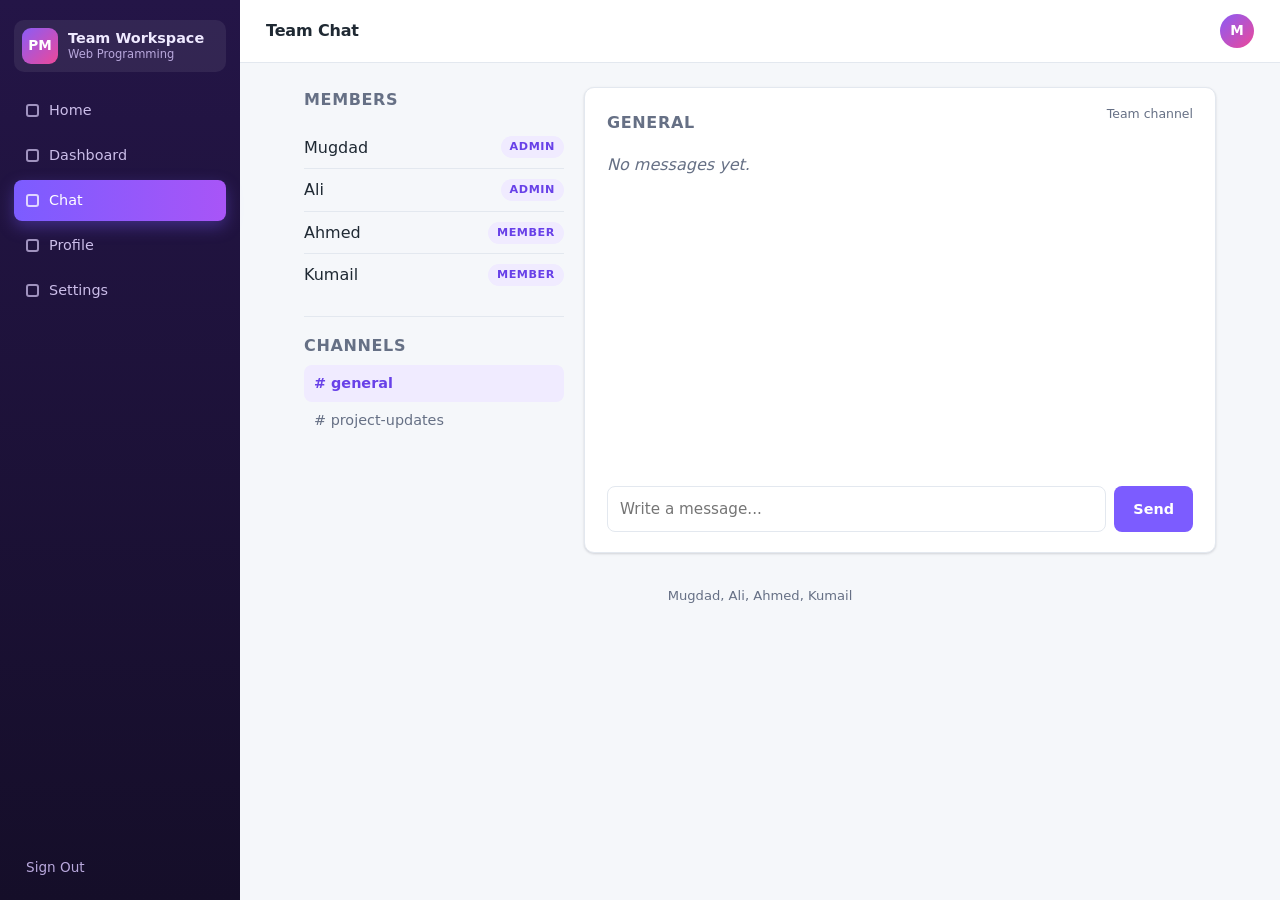
==== commit 8c3a0ff1: "refactor: remove Owner role, keep Admin and Member only" ====
--- a/chat.html
+++ b/chat.html
@@ -48,7 +48,7 @@
                         <h3 id="chat-members-heading">Members</h3>
                     </div>
                     <ul class="member-list">
-                        <li><span>Mugdad</span><span class="tag owner">Owner</span></li>
+                        <li><span>Mugdad</span><span class="tag">Admin</span></li>
                         <li><span>Ali</span><span class="tag">Admin</span></li>
                         <li><span>Ahmed</span><span class="tag">Member</span></li>
                         <li><span>Kumail</span><span class="tag">Member</span></li>
@@ -58,8 +58,8 @@
                         <h3>Channels</h3>
                     </div>
                     <ul class="channel-list">
-                        <li><a class="is-active" href="#general"># general</a></li>
-                        <li><a href="home.html"># project-updates</a></li>
+                        <li><button type="button" class="channel-btn is-active" data-channel="general" aria-pressed="true"># general</button></li>
+                        <li><button type="button" class="channel-btn" data-channel="project-updates" aria-pressed="false"># project-updates</button></li>
                     </ul>
                 </aside>
 
--- a/css/style.css
+++ b/css/style.css
@@ -156,9 +156,27 @@
     border-bottom: 0;
 }
 
+.notifications li {
+    cursor: pointer;
+}
+
+.notifications li:hover {
+    color: var(--accent-dark);
+}
+
 .notifications li.is-read {
-    color: var(--muted);
-    text-decoration: line-through;
+    opacity: .5;
+    color: var(--muted);
+}
+
+.notifications li.is-read:hover {
+    opacity: .75;
+}
+
+.notifications li:focus-visible {
+    outline: 2px solid var(--accent);
+    outline-offset: 2px;
+    border-radius: 6px;
 }
 
 /* ---------- forms ---------- */
@@ -262,6 +280,19 @@
     margin: 0;
 }
 
+.form-actions {
+    display: flex;
+    flex-wrap: wrap;
+    align-items: center;
+    gap: 8px;
+    margin-top: 18px;
+}
+
+.form-actions input[type="submit"],
+.form-actions .btn {
+    margin: 0;
+}
+
 /* inline validation messages */
 .field-error {
     display: block;
@@ -700,9 +731,222 @@
     letter-spacing: .05em;
 }
 
-.tag.owner {
-    background: #f3e8ff;
-    color: #7e22ce;
+.member-info {
+    display: flex;
+    flex: 1 1 auto;
+    flex-direction: column;
+    min-width: 0;
+    line-height: 1.3;
+}
+
+.member-email {
+    color: var(--muted);
+    font-size: .78rem;
+    overflow-wrap: anywhere;
+}
+
+.member-actions {
+    display: flex;
+    flex: 0 0 auto;
+    flex-wrap: wrap;
+    gap: 6px;
+}
+
+.member-item.is-editing {
+    display: block;
+}
+
+.member-edit-form {
+    display: grid;
+    gap: 2px;
+}
+
+.member-edit-actions,
+.note-edit-actions {
+    display: flex;
+    gap: 8px;
+    margin-top: 10px;
+}
+
+.member-edit-actions button,
+.note-edit-actions button {
+    margin: 0;
+}
+
+.btn-danger {
+    background: var(--danger);
+    color: #fff;
+}
+
+.btn-danger:hover {
+    background: #8f1c13;
+}
+
+/* ---------- task details: meta, priority, notes ---------- */
+
+.task-meta {
+    display: grid;
+    gap: 8px;
+    list-style: none;
+    padding: 0;
+    margin: 0;
+}
+
+.task-meta li {
+    display: flex;
+    align-items: center;
+    justify-content: space-between;
+    gap: 12px;
+    margin: 0;
+    padding: 8px 0;
+    border-bottom: 1px solid var(--border);
+    color: var(--muted);
+}
+
+.task-meta li:last-child {
+    border-bottom: 0;
+}
+
+.task-editors {
+    display: flex;
+    flex-wrap: wrap;
+    gap: 18px;
+    margin-top: 14px;
+    padding-top: 14px;
+    border-top: 1px solid var(--border);
+}
+
+.task-editor {
+    flex: 1 1 190px;
+    max-width: 260px;
+}
+
+.task-editor label {
+    margin-top: 0;
+}
+
+.note-list {
+    list-style: none;
+    padding: 0;
+}
+
+.note-item {
+    display: flex;
+    align-items: flex-start;
+    justify-content: space-between;
+    gap: 12px;
+    padding: 10px 0;
+    border-bottom: 1px solid var(--border);
+}
+
+.note-item:last-child {
+    border-bottom: 0;
+}
+
+.note-text {
+    margin: 0;
+}
+
+.note-actions {
+    display: flex;
+    flex: 0 0 auto;
+    gap: 6px;
+}
+
+.note-actions .btn-small {
+    margin: 0;
+}
+
+.note-edit-form {
+    flex: 1 1 auto;
+}
+
+/* ---------- admin: assign tasks dialog ---------- */
+
+.assign-dialog {
+    width: min(460px, calc(100vw - 32px));
+    padding: 20px 22px;
+    border: 1px solid var(--border);
+    border-radius: 14px;
+    background: var(--surface);
+    color: var(--text);
+    box-shadow: 0 20px 50px rgba(16, 24, 40, .25);
+}
+
+.assign-dialog::backdrop {
+    background: rgba(15, 23, 42, .45);
+}
+
+.assign-dialog .card-head {
+    margin-bottom: 8px;
+}
+
+.dialog-close {
+    width: 30px;
+    height: 30px;
+    padding: 0;
+    margin: 0;
+    border-radius: 8px;
+    background: transparent;
+    color: var(--muted);
+    font-size: 1.3rem;
+    line-height: 1;
+}
+
+.dialog-close:hover {
+    background: #f2f4f7;
+    color: var(--text);
+}
+
+.assign-list {
+    display: grid;
+    gap: 6px;
+    max-height: 260px;
+    padding: 0;
+    margin: 12px 0 4px;
+    overflow: auto;
+    list-style: none;
+}
+
+.assign-list label {
+    display: flex;
+    align-items: center;
+    gap: 10px;
+    margin: 0;
+    padding: 9px 10px;
+    border: 1px solid var(--border);
+    border-radius: 8px;
+    color: var(--text);
+    font-size: .9rem;
+    cursor: pointer;
+}
+
+.assign-list label:hover {
+    border-color: var(--accent);
+    background: var(--accent-soft);
+}
+
+.assign-list input[type="checkbox"] {
+    width: 16px;
+    height: 16px;
+    margin: 0;
+    accent-color: var(--accent);
+}
+
+.assign-list input:checked + span {
+    font-weight: 600;
+}
+
+.assign-dialog .form-actions {
+    margin-top: 14px;
+}
+
+body[data-theme="dark"] .dialog-close:hover {
+    background: #263349;
+}
+
+body[data-theme="dark"] .assign-list label:hover {
+    background: #263349;
 }
 
 [hidden] {
@@ -846,10 +1090,6 @@
     color: #dbeafe;
 }
 
-body[data-theme="dark"] .tag.owner {
-    background: #34264d;
-    color: #e9d5ff;
-}
 
 body[data-theme="dark"] .hero {
     background: linear-gradient(120deg, #2e1065 0%, #6d28d9 55%, #9d174d 100%);
@@ -1099,12 +1339,40 @@
     border-bottom: 0;
 }
 
+.task-card[data-task] {
+    cursor: pointer;
+}
+
+.task-card[data-task]:hover strong,
+.task-card[data-task]:focus-visible strong {
+    color: var(--accent-dark);
+}
+
+.task-card[data-task]:focus-visible {
+    outline: 2px solid var(--accent);
+    outline-offset: 2px;
+    border-radius: 6px;
+}
+
 .task-check {
     flex: 0 0 auto;
     width: 18px;
     height: 18px;
+    padding: 0;
+    margin: 0;
     border: 2px solid var(--border);
     border-radius: 50%;
+    background: transparent;
+    cursor: pointer;
+}
+
+.task-check:hover {
+    border-color: var(--accent);
+}
+
+.task-check:focus-visible {
+    outline: 2px solid var(--accent);
+    outline-offset: 2px;
 }
 
 .task-card.is-complete .task-check {
@@ -1168,6 +1436,109 @@
     font-weight: 600;
 }
 
+/* dashboard: completion pie */
+
+.overview-grid {
+    display: grid;
+    grid-template-columns: minmax(0, 1.35fr) minmax(240px, .75fr);
+    gap: 20px;
+    align-items: stretch;
+    margin-bottom: 18px;
+}
+
+.overview-grid > section {
+    margin-bottom: 0;
+}
+
+.chart-card {
+    display: flex;
+    flex-direction: column;
+}
+
+.pie-wrap {
+    display: flex;
+    align-items: center;
+    flex-wrap: wrap;
+    gap: 22px;
+    margin-top: auto;
+}
+
+.pie {
+    position: relative;
+    flex: 0 0 auto;
+    width: 150px;
+    height: 150px;
+    border-radius: 50%;
+    background: conic-gradient(var(--border) 0deg 360deg);
+}
+
+.pie::after {
+    content: "";
+    position: absolute;
+    inset: 24px;
+    border-radius: 50%;
+    background: var(--surface);
+}
+
+.pie-center {
+    position: absolute;
+    inset: 0;
+    z-index: 1;
+    display: flex;
+    flex-direction: column;
+    align-items: center;
+    justify-content: center;
+    text-align: center;
+}
+
+.pie-center strong {
+    color: var(--text);
+    font-size: 1.6rem;
+    line-height: 1;
+}
+
+.pie-center small {
+    margin-top: 4px;
+    color: var(--muted);
+    font-size: .68rem;
+    text-transform: uppercase;
+    letter-spacing: .08em;
+}
+
+.pie-legend {
+    flex: 1 1 130px;
+    display: grid;
+    gap: 8px;
+    list-style: none;
+    padding: 0;
+    margin: 0;
+}
+
+.pie-legend li {
+    display: flex;
+    align-items: center;
+    gap: 8px;
+    margin: 0;
+    color: var(--muted);
+    font-size: .85rem;
+}
+
+.pie-legend strong {
+    margin-left: auto;
+    color: var(--text);
+}
+
+.legend-dot {
+    flex: 0 0 auto;
+    width: 10px;
+    height: 10px;
+    border-radius: 3px;
+}
+
+.legend-dot.done { background: var(--ok); }
+.legend-dot.progress { background: var(--warn); }
+.legend-dot.todo { background: var(--border); }
+
 /* chat page: members panel beside the room */
 
 .chat-layout {
@@ -1202,21 +1573,31 @@
     margin: 0;
 }
 
-.channel-list a {
+.channel-list a,
+.channel-list button {
     display: block;
+    width: 100%;
+    margin: 0;
     padding: 7px 10px;
+    border: 0;
     border-radius: 8px;
-    color: var(--muted);
+    background: transparent;
+    color: var(--muted);
+    font: inherit;
     font-size: .9rem;
+    text-align: left;
     text-decoration: none;
-}
-
-.channel-list a:hover {
+    cursor: pointer;
+}
+
+.channel-list a:hover,
+.channel-list button:hover {
     background: var(--accent-soft);
     color: var(--accent-dark);
 }
 
-.channel-list a.is-active {
+.channel-list a.is-active,
+.channel-list button.is-active {
     background: var(--accent-soft);
     color: var(--accent-dark);
     font-weight: 600;
@@ -1263,4 +1644,241 @@
     .chat-layout {
         grid-template-columns: 1fr;
     }
-}
+
+    .overview-grid {
+        grid-template-columns: 1fr;
+    }
+}
+
+/* ---------- landing page ---------- */
+
+body.landing-page {
+    background-color: #f5f2ff;
+    background-image:
+        repeating-linear-gradient(135deg, rgba(255, 255, 255, .6) 0 1px, transparent 1px 28px),
+        radial-gradient(circle at 12% 10%, rgba(124, 92, 255, .16), transparent 34rem),
+        radial-gradient(circle at 90% 6%, rgba(219, 39, 119, .10), transparent 30rem),
+        linear-gradient(135deg, #f6f3ff 0%, #f8fafc 50%, #fdf2f8 100%);
+    background-attachment: fixed;
+}
+
+body.landing-page header {
+    position: sticky;
+    top: 0;
+    z-index: 10;
+    background: rgba(255, 255, 255, .86);
+    backdrop-filter: blur(10px);
+    border-bottom-color: rgba(255, 255, 255, .8);
+}
+
+.landing-main {
+    max-width: 1120px;
+}
+
+.landing-hero {
+    position: relative;
+    overflow: hidden;
+    display: grid;
+    grid-template-columns: minmax(0, 1.15fr) minmax(260px, .85fr);
+    gap: 32px;
+    align-items: center;
+    padding: 48px 42px;
+    margin-bottom: 20px;
+    border: 0;
+    border-radius: 20px;
+    color: #fff;
+    background: linear-gradient(125deg, #4c1d95 0%, #7c3aed 55%, #db2777 100%);
+    box-shadow: 0 20px 46px rgba(76, 29, 149, .26);
+}
+
+.landing-hero::after {
+    content: "";
+    position: absolute;
+    inset: 0;
+    background-image: radial-gradient(rgba(255, 255, 255, .28) 1px, transparent 1px);
+    background-size: 18px 18px;
+    opacity: .4;
+    pointer-events: none;
+}
+
+.landing-hero > * {
+    position: relative;
+    z-index: 1;
+}
+
+.landing-hero h2 {
+    margin: 6px 0 12px;
+    font-size: clamp(1.9rem, 4.5vw, 3rem);
+    line-height: 1.15;
+}
+
+.landing-hero p {
+    max-width: 56ch;
+    color: rgba(255, 255, 255, .9);
+}
+
+.landing-actions {
+    display: flex;
+    flex-wrap: wrap;
+    gap: 10px;
+    margin-top: 18px;
+}
+
+.landing-actions .btn {
+    margin: 0;
+}
+
+.landing-hero .btn-secondary {
+    background: rgba(255, 255, 255, .14);
+    border-color: rgba(255, 255, 255, .5);
+    color: #fff;
+}
+
+.landing-hero .btn-secondary:hover {
+    background: rgba(255, 255, 255, .26);
+}
+
+.landing-preview {
+    padding: 18px;
+    border-radius: 14px;
+    background: rgba(255, 255, 255, .12);
+    border: 1px solid rgba(255, 255, 255, .25);
+}
+
+.preview-row {
+    display: flex;
+    align-items: center;
+    gap: 10px;
+    padding: 9px 10px;
+    margin-bottom: 8px;
+    border-radius: 8px;
+    background: rgba(255, 255, 255, .14);
+}
+
+.preview-row:last-child {
+    margin-bottom: 0;
+}
+
+.preview-dot {
+    flex: 0 0 auto;
+    width: 10px;
+    height: 10px;
+    border-radius: 50%;
+    background: #fff;
+    opacity: .85;
+}
+
+.preview-bar {
+    flex: 1;
+    height: 8px;
+    border-radius: 999px;
+    background: rgba(255, 255, 255, .38);
+}
+
+.preview-bar.short {
+    flex: 0 0 38%;
+}
+
+.landing-preview .status {
+    background: rgba(255, 255, 255, .22);
+    color: #fff;
+}
+
+.feature-grid {
+    display: grid;
+    grid-template-columns: repeat(auto-fit, minmax(200px, 1fr));
+    gap: 14px;
+    list-style: none;
+    padding: 0;
+    margin: 0;
+}
+
+.feature-grid li {
+    margin: 0;
+    padding: 18px;
+    background: var(--surface);
+    border: 1px solid var(--border);
+    border-radius: var(--radius);
+    box-shadow: var(--shadow);
+}
+
+.feature-grid strong {
+    display: block;
+    margin-bottom: 6px;
+}
+
+.feature-grid p {
+    margin: 0;
+    font-size: .88rem;
+    color: var(--muted);
+}
+
+.feature-icon {
+    display: grid;
+    place-items: center;
+    width: 36px;
+    height: 36px;
+    margin-bottom: 12px;
+    border-radius: 10px;
+    background: var(--accent-soft);
+    color: var(--accent-dark);
+    font-weight: 800;
+}
+
+.steps {
+    list-style: none;
+    padding: 0;
+    margin: 0;
+    counter-reset: step;
+}
+
+.steps li {
+    counter-increment: step;
+    display: flex;
+    gap: 12px;
+    align-items: flex-start;
+    margin-bottom: 10px;
+}
+
+.steps li:last-child {
+    margin-bottom: 0;
+}
+
+.steps li::before {
+    content: counter(step);
+    flex: 0 0 auto;
+    display: grid;
+    place-items: center;
+    width: 26px;
+    height: 26px;
+    border-radius: 50%;
+    background: var(--accent-soft);
+    color: var(--accent-dark);
+    font-size: .8rem;
+    font-weight: 700;
+}
+
+body[data-theme="dark"].landing-page {
+    background-color: #0b1220;
+    background-image:
+        repeating-linear-gradient(135deg, rgba(255, 255, 255, .03) 0 1px, transparent 1px 28px),
+        radial-gradient(circle at 12% 10%, rgba(167, 139, 250, .16), transparent 34rem),
+        radial-gradient(circle at 90% 6%, rgba(219, 39, 119, .10), transparent 30rem),
+        linear-gradient(135deg, #0b1220 0%, #141026 50%, #1c1020 100%);
+}
+
+body[data-theme="dark"].landing-page header {
+    background: rgba(20, 29, 46, .88);
+    border-bottom-color: rgba(255, 255, 255, .08);
+}
+
+body[data-theme="dark"] .landing-hero {
+    background: linear-gradient(125deg, #2e1065 0%, #6d28d9 55%, #9d174d 100%);
+}
+
+@media (max-width: 760px) {
+    .landing-hero {
+        grid-template-columns: 1fr;
+        padding: 28px 22px;
+    }
+}
